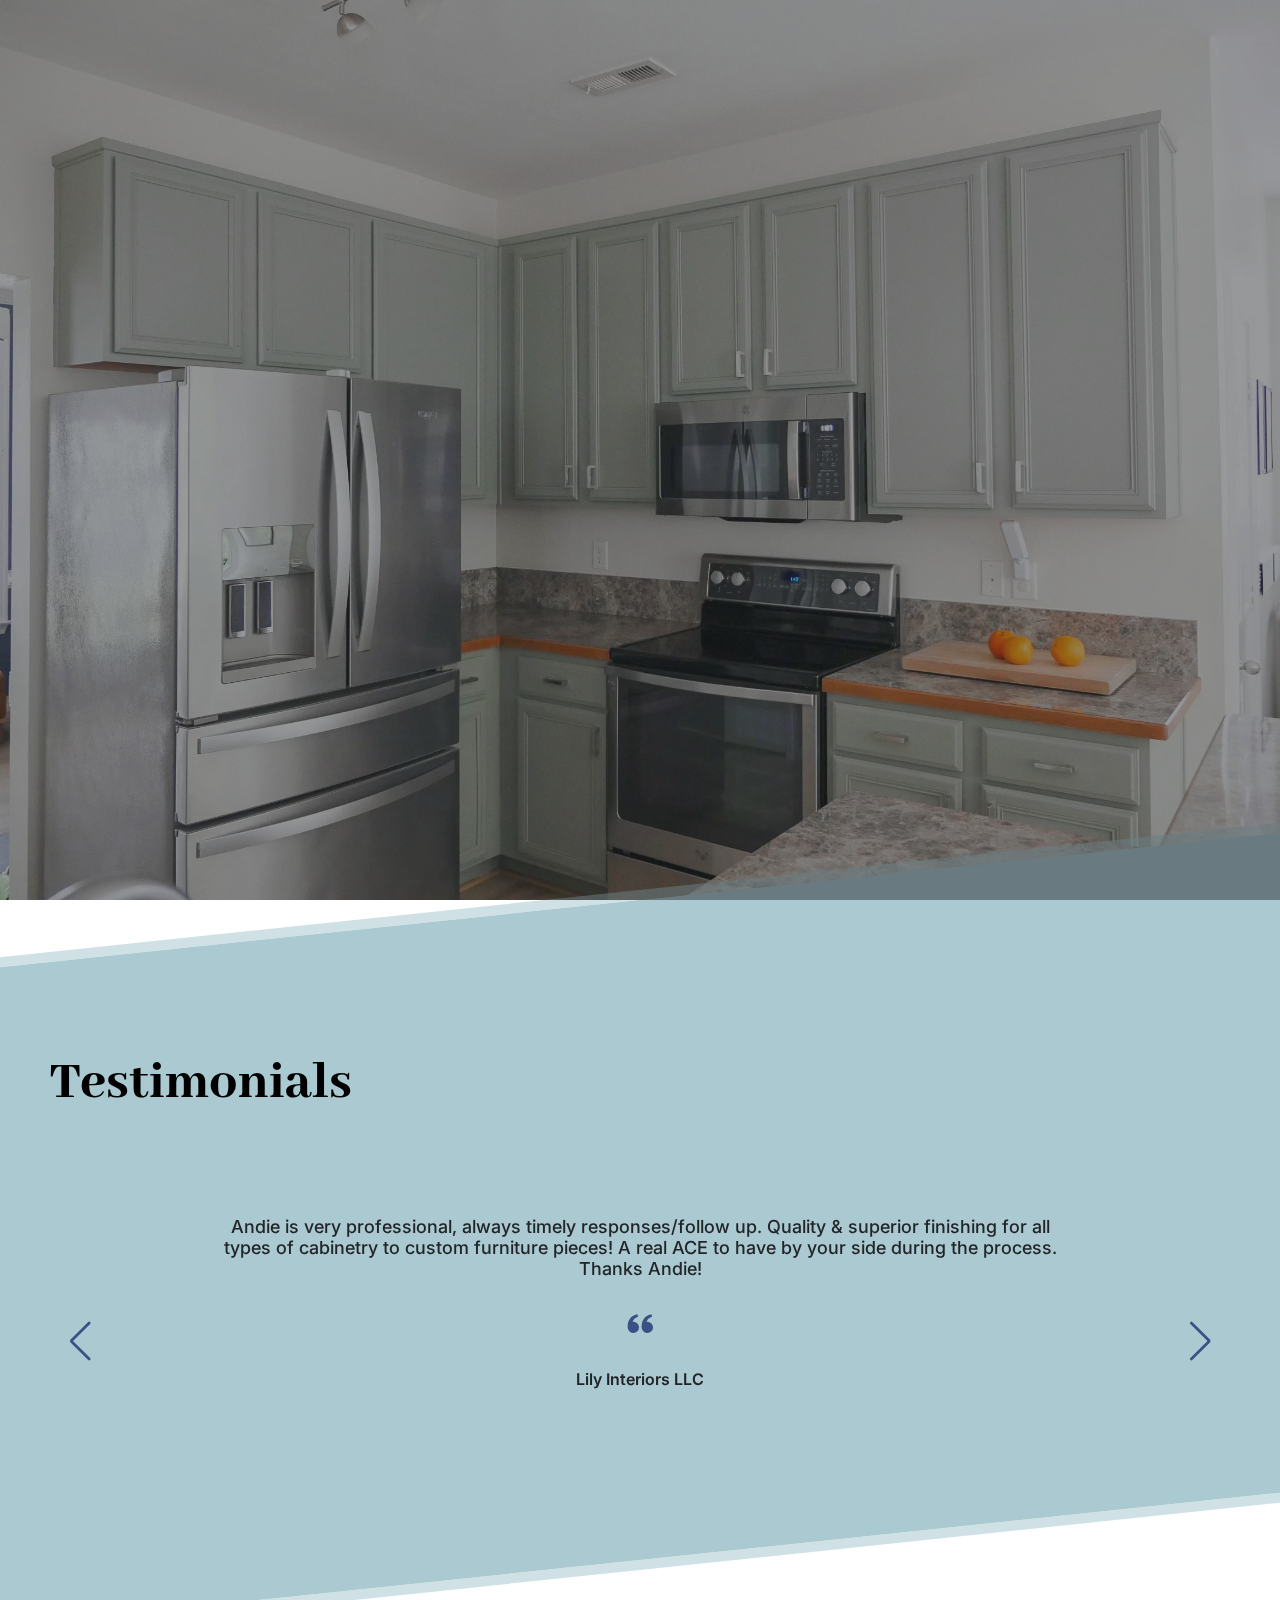
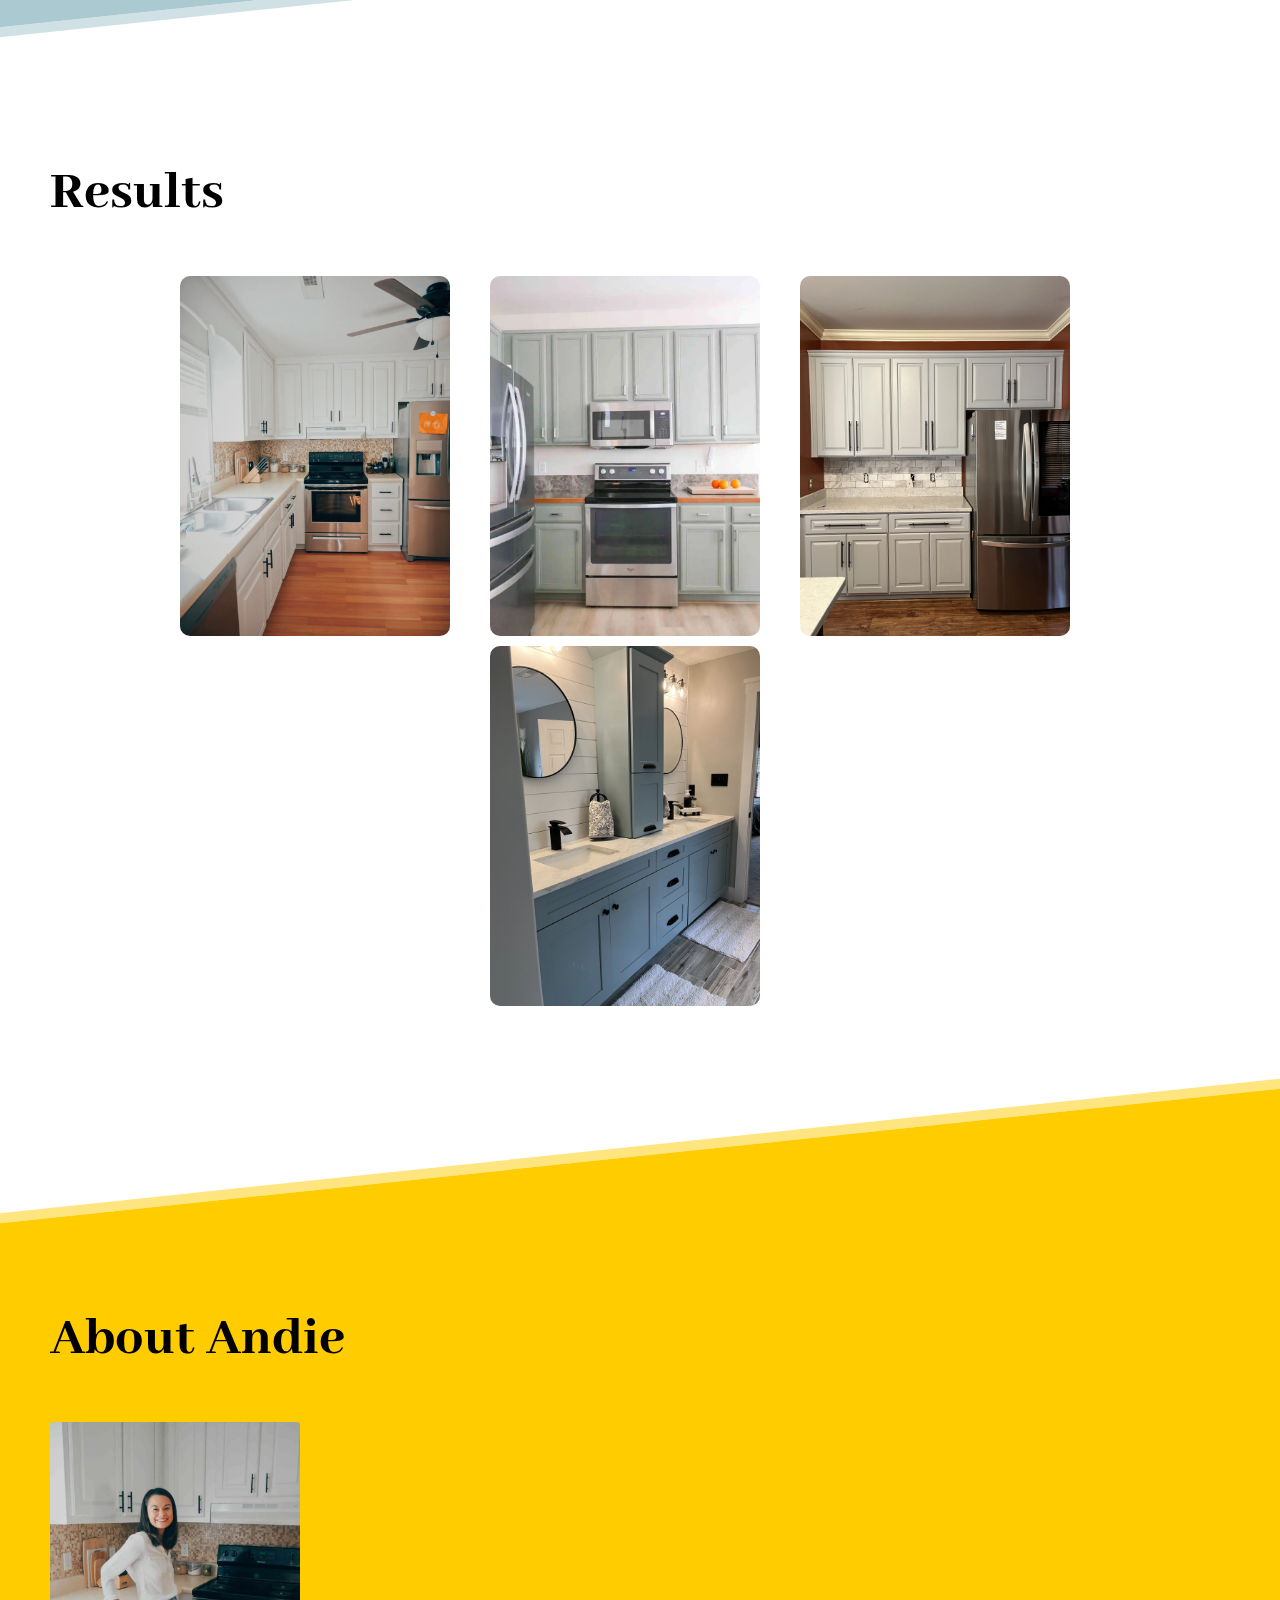
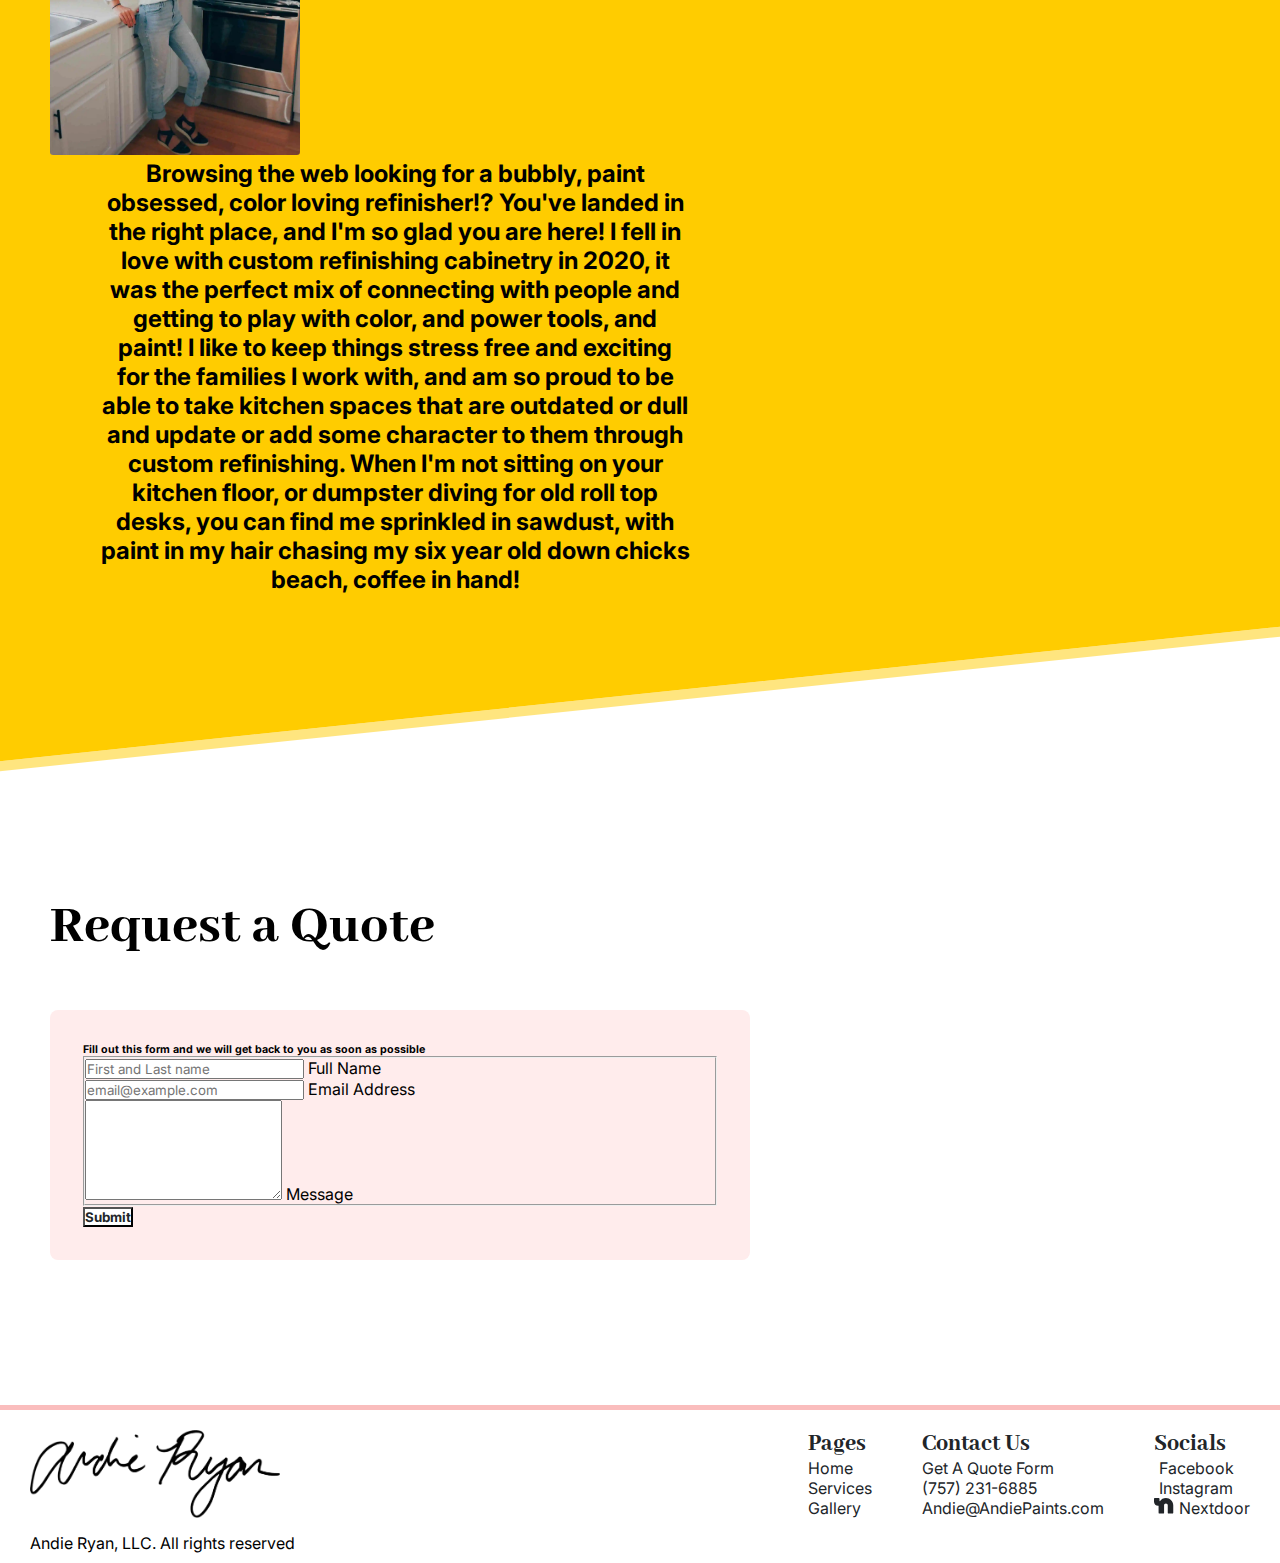
==== index.html @ fbf5e5aa "Testing opengraph" ====
<!DOCTYPE html>
<html lang="en">
<head>
    <meta charset="UTF-8">
    <meta http-equiv="X-UA-Compatible" content="IE=edge">
    <meta name="viewport" content="width=device-width, initial-scale=1.0">
    <link href="https://cdn.jsdelivr.net/npm/bootstrap@5.2.2/dist/css/bootstrap.min.css" rel="stylesheet" integrity="sha384-Zenh87qX5JnK2Jl0vWa8Ck2rdkQ2Bzep5IDxbcnCeuOxjzrPF/et3URy9Bv1WTRi" crossorigin="anonymous">
    <link rel="stylesheet" href="https://cdnjs.cloudflare.com/ajax/libs/font-awesome/6.2.0/css/all.min.css" integrity="sha512-xh6O/CkQoPOWDdYTDqeRdPCVd1SpvCA9XXcUnZS2FmJNp1coAFzvtCN9BmamE+4aHK8yyUHUSCcJHgXloTyT2A==" crossorigin="anonymous" referrerpolicy="no-referrer" />
    <link rel="stylesheet" href="https://cdn.jsdelivr.net/npm/swiper@9/swiper-bundle.min.css"/>
    <link
      href="https://unpkg.com/boxicons@2.1.2/css/boxicons.min.css"
      rel="stylesheet"
    />
    <link rel="stylesheet" href="assets/css/glightbox.min.css" />
    <link rel="stylesheet" href="assets/css/style.css">
    <title>Andie Paints</title>
    <meta property="og:type" content="website">
    <meta property="og:title" content="Andie Ryan">
    <meta property="og:url" content="https://andiepaints.com">
    <meta property="og:image" content="https://andiepaints.com/assets/media/images/BusinessCard.png">
    <meta property="og:description" content="Cabinet Redinishing, Furniture Painting, and Design">
</head>
<body data-page="home">
    <div id="banner" class="position-relative">
        <div class="hero-swiper">
            <div class="swiper-wrapper">
                <div class="swiper-slide">
                    <img src="assets/media/images/Hero/slide1.webp">
                </div>
                <div class="swiper-slide">
                    <img src="assets/media/images/Hero/slide2.webp">
                </div>
                <div class="swiper-slide">
                    <img src="assets/media/images/Hero/slide3.webp">
                </div>
                <div class="swiper-slide">
                    <img src="assets/media/images/Hero/slide4.webp">
                </div>
            </div>
        </div>
          <div id="header" class="d-flex flex-column">
            <nav id="navigation" class=" navbar navbar-expand-md">
                <div class="container-fluid">
                    <a id="logo" class="navbar-brand d-flex flex-column" href="/">
                        <img src="/assets/media/images/LogoWhite.png" alt="." class="logo-img-nav">
                    </a>
                    <button class="navbar-toggler ms-auto" type="button" data-bs-toggle="offcanvas" data-bs-target="#offcanvasNavbar" aria-controls="offcanvasNavbar">
                        <span class="navbar-toggler-icon"></span>
                    </button>
                    <div class="sidebar offcanvas offcanvas-end" tabindex="-1" id="offcanvasNavbar" aria-labelledby="offcanvasNavbarLabel">
                        <div class="offcanvas-header">
                            <h5 class="offcanvas-title" id="offcanvasNavbarLabel"></h5>
                            <button type="button"  data-bs-dismiss="offcanvas" aria-label="Close"><i class="fa-solid fa-xmark"></i></button>
                        </div>
                        <div class="offcanvas-body">
                            <ul class="navbar-nav justify-content-end flex-grow-1 pe-3 fs-5 align-items-center">
                                <li class="nav-item">
                                    <a class="nav-link active" aria-current="page" href="/">Home</a>
                                </li>
                                <li class="nav-item">
                                    <a class="nav-link" href="services">Services</a>
                                </li>
                                <li class="nav-item">
                                    <a class="nav-link" href="gallery">Gallery</a>
                                </li>
                                <li class="nav-item">
                                    <a class="nav-link contact-email" href="" data-bs-toggle="modal" data-bs-target="#contact-modal">Get a Quote</a>
                                </li>
                                
                            </ul>
                        </div>
                    </div>
                </div>
            </nav> 
            <div class=" mission-container d-flex flex-column justify-content-center">
                <p id="mission" class="d-flex flex-column">
                    <span id="mission-i">Cabinet Painting,</span>
                    <span id="mission-i">Refinishing, & Design.</span>
                </p>
            </div>
          </div>
    </div>   
    <section id="testimonials">
        <h2 class="title">Testimonials</h2>
        <div class="testimonial mySwiper">
            <div class="testi-content swiper-wrapper">
                <div class="slide swiper-slide">
                    <p>
                        Andie is very professional, always timely responses/follow up. Quality & superior finishing for all types of cabinetry to custom furniture pieces! A real ACE to have by your side during the process. Thanks Andie!
                    </p>
    
                    <i class="bx bxs-quote-alt-left quote-icon"></i>
    
                    <div class="details">
                        <span class="name">Lily Interiors LLC</span>
                    </div>
                </div>
                <div class="slide swiper-slide">
                    <p>
                        We loved working with Andie! From zeroing in on a color to the day the doors went back on, it was great. Excellent communication and attention to detail. She is also super friendly and just a joy to work with.
                    </p>
    
                    <i class="bx bxs-quote-alt-left quote-icon"></i>
    
                    <div class="details">
                        <span class="name">Leah M.</span>
                    </div>
                </div>
                <div class="slide swiper-slide">
                    <p>
                        Andie was amazing! She updated my kitchen cabinets from a dark and boring wood to pure white. The process was quick, and my kitchen now looks brighter and feels airy. She was a pleasure to work with.
                    </p>
    
                    <i class="bx bxs-quote-alt-left quote-icon"></i>
    
                    <div class="details">
                        <span class="name">Magna S.</span>
                    </div>
                </div>
                <div class="slide swiper-slide">
                    <p>
                        Working with Andie was amazing!  A true professional.  She gave me a start and end date and worked exactly to that schedule. I am also thankful for her suggestions, she really has an eye for what she does.  She's warm and friendly and so easy to work with.  I have a new friend 😀.  I'll definitely refer her to anyone that needs her services. Also ❤️ that she is a Woman Owned Business.
                    </p>
    
                    <i class="bx bxs-quote-alt-left quote-icon"></i>
    
                    <div class="details">
                        <span class="name">Marcia S.</span>
                    </div>
                </div>
                <div class="slide swiper-slide">
                    <p>
                        Andie is phenomenal! We loved working with her! She explained the process in detail and had excellent communication throughout. We didn't know where to begin with colors and hardware; she had amazing recommendations for both! We love how our cabinets turned out. Will have Andie paint anything we need in the future!
                    </p>
    
                    <i class="bx bxs-quote-alt-left quote-icon"></i>
    
                    <div class="details">
                        <span class="name">Kelsey P.</span>
                    </div>
                </div>
            </div>
            <div class="swiper-button-next nav-btn"></div>
            <div class="swiper-button-prev nav-btn"></div>
            <div class="swiper-pagination"></div>
          </div>
    </section>
    <section id="home-gallery">
        <h2 class="title">Results</h2>
        <ul id="gallery">
            <li>
                <a href="assets/media/images/Gallery/gallery1.webp" class="glightbox" data-gallery="gallery1" data-effect="fade">
                    <img loading="lazy" src="assets/media/images/Gallery/gallery1.webp" class="left-gallery rounded" >
                </a>
            </li>
            <li>
                <a href="assets/media/images/Gallery/gallery2.webp" class="glightbox" data-gallery="gallery1" data-effect="fade">
                    <img loading="lazy" src="assets/media/images/Gallery/gallery2.webp" class="middle-gallery rounded">
                </a>
            </li>
            <li>
                <a href="assets/media/images/Gallery/gallery3.webp" class="glightbox" data-gallery="gallery1" data-effect="fade">
                    <img loading="lazy" src="assets/media/images/Gallery/gallery3.webp" class=" rounded">
                </a>
            </li>
            <li>
                <a href="assets/media/images/Gallery/gallery4.webp" class="glightbox" data-gallery="gallery1" data-effect="fade">
                    <img loading="lazy" src="assets/media/images/Gallery/gallery4.webp" class=" rounded">
                </a>
            </li>
        </ul>
    </section>
    <section id="about" class="d-flex ">
        <h2 class="title">About Andie</h2>
        <div  class="d-flex flex-row content">
            <a class="glightbox" href="assets/media/images/Andie/Andie_Ryan.webp" data-gallery="about-andie">
                <img loading="lazy" id="about-left" class="mx-auto" width="250px" src="assets/media/images/Andie/Andie_Ryan.webp">

            </a>
            <p id="about-right" class="desc">Browsing the web looking for a bubbly, paint obsessed, color loving refinisher!? You've landed in the right place, and I'm so glad you are here! I fell in love with custom refinishing cabinetry in 2020, it was the perfect mix of connecting with people and getting to play with color, and power tools, and paint! I like to keep things stress free and exciting for the families I work with, and am so proud to be able to take kitchen spaces that are outdated or dull and update or add some character to them through custom refinishing. When I'm not sitting on your kitchen floor, or dumpster diving for old roll top desks, you can find me sprinkled in sawdust, with paint in my hair chasing my six year old down chicks beach, coffee in hand!</p>
            </div>
        </div>
    </section>
    <section id="contact-us" class="d-flex">
        <h2 class="title">Request a Quote</h2>
        <div  class="d-flex flex-row content">
            <form action="https://formspree.io/f/xdovwjjy" method="POST" id="contact-form" class="needs-validation" novalidate>
                <h6 class="mb-3">
                    Fill out this form and we will get back to you as soon as possible
                </h6>
                <fieldset id="form-content" class="has-validation">
                    <div class="form-floating mb-3 has-validation">
                        <input class="form-control" type="text" name="Name" id="full-name" placeholder="First and Last name" required>
                        <label for="full-name" class="form-label">Full Name</label>
                    </div>
                    <div class="form-floating mb-3">
                        <input class="form-control" type="email" name="Email" id="email-address" placeholder="email@example.com" required>
                        <label class="form-label" for="email-address">Email Address</label>
                    </div>
                    <div class="form-floating mb-3">
                        <textarea style="height: 100px" class="form-control" rows="10" name="Message" id="message" placeholder=""required></textarea>
                        <label for="message">Message</label>  
                    </div>
                    <input type="hidden" name="_subject" id="email-subject" value="Contact Form Submission">
                </fieldset>
                <div class="btn-submit">
                    
                <button class="btn" type="submit">Submit</button>
                </div>
            </form>
        </div>
    </section>
    <div id="instafeed-container">
        
    </div>
    <section id="footer" class="d-flex flex-column">
        <a id="logo" class="footer-logo-mobile navbar-brand text-center" href="/">
            <img src="/assets/media/images/LogoBlack.png" alt="" class="logo-img">
        </a>
        <div class="footer-content">
            <a class="footer-logo" href="/">
                <img src="/assets/media/images/LogoBlack.png" alt="" class="logo-img">
            </a>
            <div class="footer-extra">
                <div>
                    <h2 class="">Pages</h2>
                    <ul class="">
                        <li><a href="/">Home</a></li>
                        <li><a href="/services">Services</a></li>
                        <li><a href="/gallery">Gallery</a></li>
                    </ul>
                </div>
                <div>
                    <h2>Contact Us</h2>
                    <ul>
                        <li><a class="footer-contact-modal" href="" data-bs-toggle="modal" data-bs-target="#contact-modal">Get A Quote Form</a></li>
                        <li><a href="tel:+7572316885">(757) 231-6885</a></li>
                        <li><a href="mailto:andie@andiepaints.com">Andie@AndiePaints.com</a></li>
                    </ul>
                </div>
                <div class="socials">
                    <h2>Socials</h2> 
                    <ul class="social-list d-flex flex-column">
                        <li>
                            <a href="https://www.facebook.com/AndiePaints">
                                <i class="social-icon fa-brands fa-facebook"></i>
                                Facebook
                            </a>
                        </li>
                        <li>
                            <a href="https://www.instagram.com/andiepaints/">
                                <i class="social-icon fa-brands fa-instagram"></i>
                                Instagram
                            </a>
                        </li>
                        <li>
                            <a href="https://nextdoor.com/pages/andie-paints-chesapeake-va/">
                                <img class="social-icon" src="/assets/media/images/Vector.svg" alt="">
                                Nextdoor
                            </a>
                        </li>
                    </ul>
                </div>
            </div>
        </div>
        <p class="copyright">
            <i class="fa-regular fa-copyright"></i>
            Andie Ryan, LLC. All rights reserved
        </p>    
    </section>
  
    <!-- Modal -->
    <div style="z-index: 10000;" class="modal fade" id="contact-modal" tabindex="-1" aria-labelledby="contact-modalLabel" aria-hidden="true">
    <div class="modal-dialog">
        <div class="modal-content">
        <div class="modal-header">
            <h1 class="modal-title fs-1">Request a Quote</h1>
            <button type="button" class="btn-close" data-bs-dismiss="modal" aria-label="Close"></button>
        </div>
        <div class="modal-body">
            <div  class="d-flex flex-row content">
                <form action="https://formspree.io/f/xdovwjjy" method="POST" id="contact-form-modal" class="needs-validation" novalidate>
                    <h6 class="mb-3">
                        Fill out this form and we will get back to you as soon as possible
                    </h6>
                    <fieldset id="form-content" class="has-validation">
                        <div class="form-floating mb-3 has-validation">
                            <input class="form-control" type="text" name="Name" id="full-name" placeholder="First and Last name" required>
                            <label for="full-name" class="form-label">Full Name</label>
                        </div>
                        <div class="form-floating mb-3">
                            <input class="form-control" type="email" name="Email" id="email-address" placeholder="email@example.com" required>
                            <label class="form-label" for="email-address">Email Address</label>
                        </div>
                        <div class="form-floating mb-3">
                            <textarea style="height: 100px" class="form-control" rows="10" name="Message" id="message" placeholder=""required></textarea>
                            <label for="message">Message</label>  
                        </div>
                        <input type="hidden" name="_subject" id="email-subject" value="Contact Form Submission">
                    </fieldset>
                    <button form="contact-form-modal" class="btn modal-submit" type="submit">Submit</button>
                </form>
            </div>
        </div>
        </div>
    </div>
    </div>
    <script src="https://cdn.jsdelivr.net/npm/@popperjs/core@2.11.6/dist/umd/popper.min.js" integrity="sha384-oBqDVmMz9ATKxIep9tiCxS/Z9fNfEXiDAYTujMAeBAsjFuCZSmKbSSUnQlmh/jp3" crossorigin="anonymous"></script>
    <script src="https://cdn.jsdelivr.net/npm/bootstrap@5.2.2/dist/js/bootstrap.min.js" integrity="sha384-IDwe1+LCz02ROU9k972gdyvl+AESN10+x7tBKgc9I5HFtuNz0wWnPclzo6p9vxnk" crossorigin="anonymous"></script>
    <script src="https://code.jquery.com/jquery-3.6.1.js" integrity="sha256-3zlB5s2uwoUzrXK3BT7AX3FyvojsraNFxCc2vC/7pNI=" crossorigin="anonymous"></script>
    <script src="assets/js/glightbox.min.js"></script>
    <script src="https://cdn.jsdelivr.net/npm/swiper@9/swiper-bundle.min.js"></script>
    <script src="assets/js/script.min.js"></script>

</body>
</html>
---- assets/css/style.css ----
@import url('https://fonts.googleapis.com/css2?family=Dancing+Script:wght@400;500;600;700&family=Inter:wght@100;200;300;400;500;600;700;800;900&family=Abhaya+Libre:wght@400;500;600;700;800&display=swap');

@font-face {
    font-family: Afrah;
    font-weight: normal;
    src: url(../fonts/AfrahDemo.otf);
}


/* contact modal */
.modal {
    background-color: rgba(255, 255, 255, 0.3) !important;
}
.modal-close {
    background-color: #212529 !important;
    color: white;
    font-weight: 600;
}
.modal-close:hover {
    background-color: white !important;
    color:#212529;
}
.modal-footer {
    justify-content: flex-start;
}
.modal-header {
    padding: 8px !important;
}
.modal-footer, .modal-header {
    border: unset;
}
#contact-modal .modal-title{
    font-family: "Abhaya Libre";
    font-weight: 800;
}
.modal-submit {
    background-color: white;
    color: #212529;
    font-weight: 600;
}
.modal-content {
    background-color: var(--lightpink) !important;
    border: unset !important;
    padding: 20px !important;
}
[data-page="home"].sticky .logo-img-nav {
    filter: invert(1)
}
[data-page="gallery"] .navbar-toggler-icon, [data-page="about"] .navbar-toggler-icon, [data-page="progress"] .navbar-toggler-icon {
    color:#212529;
}
:root {
    --yellow: #ffcc00;
    --green: #95978B;
    --teal: #aac9d1;
    --blue: #395186;
    --lightpink: #FFECEC;
    --pink: #FABDBD;
}
* {
    font-family: Inter;
    margin: 0px;
    padding: 0px;
    box-sizing: border-box;
}

#navigation #logo {
    z-index: 1;
    margin-left: 30px;
    width: 200px;
}
.offcanvas-header {
    padding-top: 30px;
    padding-right: 30px;
}
.offcanvas-header button {
    border: none;
    background-color: transparent;
}
.offcanvas-header i::before {
    color: #212529;
    font-size: 2rem;
}
#footer #logo {
    margin-left: 0;
}
#contact-form {
    background-color: var(--lightpink);
    padding: 33px;
    border-radius: 8px;
    display: flex;
    flex-direction: column;
    width: 700px;
}
#contact-form fieldset {
    display: flex;
    flex-direction: column;
}
.btn-submit .btn{
    background-color: white;
    color: #212529;
    font-weight: bold;
}
.btn-submit .btn:hover, .modal-submit:hover {
    background-color: #212529;
    color: white;
}
.footer-logo {
    display: grid;
    align-content: center;
}
.footer-logo .logo-img {
    width: 250px;
}
#logo span {
    line-height: 2rem;
}
#navigation {
    z-index: 10000;
    transition: .5s;
}
.navbar-toggler-icon {
    z-index: 1000;
    color: white;
    background-image: none;
}
.navbar .btn-close {
    background-image: none;
    font-size: 30px;
    position: relative;
    color: #212529;
    z-index: 10000;
}
.btn-close i {
    color: #212529 !important;
}
.btn-close,
.btn-close:focus,
.btn-close:active,
.navbar-toggler,
.navbar-toggler:focus,
.navbar-toggler:active,
.navbar-toggler-icon:focus {
    outline: none !important;
    box-shadow: none !important;
    border: none !important;
}
.navbar-toggler-icon::before {
    font-family: FontAwesome;
    font-size: 30px;
    content: "\f0c9";

}
#home-header {
    z-index: -1;
}
[data-page="home"] #navigation .nav-link {
    color: white;
}
#navigation .nav-link {
    color:#212529;
    font-size: 1.5rem;
    font-weight: 600;
    flex: 0 1 auto;
}
.nav-link:hover {
    color: var(--pink) !important;
}
[data-page="home"] .nav-link:hover {
    color: var(--pink ) !important
}
body.sticky #navigation {
    position: fixed;
    width: 100%;
    background: white;
    text-align: left;
    padding-left: 20px;
    transition: .5s;
    top: 0;
    border-bottom: 5px solid var(--pink);
    
 }
body.sticky .nav-link {
    color:#212529 !important;
}
#banner {
    top: 0;
    background-size: cover;
    height: 100vh;
    width: 100%;
    z-index: 999;
}
[data-page="gallery"] #banner, [data-page="about"] #banner {
    background: unset;
    height: unset;
}
[data-page="gallery"] #header, [data-page="about"] #header {
    height: unset;
}
.hero-swiper {
    position: absolute;
    width: 100%;
    height: 100vh;
    top: 0px;
    left: 0px;
    z-index: 0;
    overflow: hidden;
}
.hero-swiper .swiper-slide {
    text-align: center;
    font-size: 18px;
    display: flex;
    justify-content: center;
    align-items: center;
}
.hero-swiper .swiper-slide img {
    display: block;
    width: 100%;
    height: 100%;
    object-fit: cover;
}
#banner:after {
    z-index: 1;
    content: '';
    width: 100%;
    position: absolute;
    top: 0;
    left: 0;
    right: 0;
    bottom: 0;
    background: #21252779;
}
#header {
    height: 100vh;
}
.sidebar {
    width: 100px;
}
.mission-container {
    flex: 1 1 auto;

}
#mission {
    z-index: 999;
    color: white;
    font-size: 55px;
    font-family: "Abhaya Libre";
    font-weight: bold;
    margin-left: 50px;
}
#mission-i {
    /* font-style: oblique; */
    font-family: "Abhaya Libre";
    line-height: .9;
    letter-spacing: 0%;
    z-index: 999;
}
.process-video {
    height: 450px;
}
#gallerypage {
    z-index: 998;
    padding: 100px 50px;
    margin-top: 50px;
    margin-bottom: 50px;
    flex-direction: column;
    transform: skewY(-6deg);
    background-color: var(--yellow);
    outline: 10px solid rgba(255, 204, 0, 0.5);
    width: 100%;
}
#gallerypage #gallery, #gallerypage .title {
    transform: skewY(6deg)
}
#home-process {
    z-index: 998;
    padding: 100px 50px;
    margin-top: 50px;
    margin-bottom: 50px;
    flex-direction: column;
    transform: skewY(-6deg);
    background-color: var(--blue);
    width: 100%;
}
.home-process {
    transform: skewY(6deg);
    color: white;
    
}
#home-process .title, #about .title, #home-gallery .title, #testimonials .title, #gallerypage .title, #about-page .title, #about-process .title, #mission-statement .title, #story .title, #contact-us .title{
    margin-bottom: 50px;
    margin-top: 50px;
    font-family: "Abhaya Libre";
    font-weight: 800;
    font-size: 3.5rem;
}
.desc {
    font-size: 1.5rem;
}
.lil-title {
    font-size: 2.5rem;
}
#mission-statement {
    z-index: 998;
    width: 100%;
    padding: 100px 50px;
    flex-direction: column;
    margin-bottom: 50px;

}
#mission-statement .title {
    margin-top: 0;
}
#story {
    z-index: 998;
    width: 100%;
    padding: 100px 50px;
    flex-direction: column;
    margin-top: 50px;
    margin-bottom: 50px;
    transform: skewY(-6deg);
    background-color: var(--teal);
    outline: 10px solid rgba(170, 201, 209, .55);

}
#story > * {
    transform: skewY(6deg);
}
#about-process {
    z-index: 998;
    width: 100%;
    padding: 100px 50px;
    flex-direction: row;
    margin-top: 50px;
    margin-bottom: 50px;
}
#about {
    z-index: 998;
    width: 100%;
    padding: 100px 50px;
    flex-direction: column;
    margin-top: 50px;
    margin-bottom: 50px;
    transform: skewY(-6deg);
    background-color: var(--yellow);
    outline: 10px solid rgba(255, 204, 0, 0.5);

}
#about .title, #about .content {
    transform: skewY(6deg);
}
#about .desc {
    word-wrap: normal;
    flex-wrap: wrap;
}
#about-left {
    flex: 1;

}
#about .content, #home-process .content {
    align-items: center;
}
#about-left, #process-left {
    border-radius: .2rem;
}
#about-right, #process-right {
    flex: 2;
    text-align: center;
    font-weight: 700;
    font-size: 1.5rem;
    width: 50%;
    margin: 0 50px;
}
#process-right {
    width: 100%;
}
#process-right a {
    margin-top: 30px;
}
#process-btn {
    padding: 15px 20px;
    font-weight: 700;
    font-size: 1.2rem;
    border: 2px solid white;
    background-color: unset;
    color: white;
}
#process-btn:hover {
    background-color: white;
    color: var(--blue);
}
.desc {
    font-weight: 500;

}
#home-gallery {
    width: 100%;
    padding: 100px 50px;
    margin-top: 50px;
    margin-bottom: 50px;

}
#about-page {
    z-index: 998;
    width: 100%;
    padding: 0 50px;
    flex-direction: column;
    margin-top: 50px;
    margin-bottom: 50px;
}
#about-page .desc {
    font-size: 1.2rem;
    word-wrap: normal;
    flex-wrap: wrap;
}
#about-page .title {
    margin-bottom: 15px;
}
.about-process h2 {
    font-family: "abhaya libre";
    font-weight: 900;
}
.about-process img {
    border-radius: 10px;
}
.about-process {
    flex-wrap: wrap;
    gap: 10px;
}
#gallery {
    display: flex;
    flex-wrap: wrap;
    justify-content: center;
    gap: 10px;

}
#navigation .active {
    /* color: var(--pink) !important; */
    font-style: italic;
}
[data-page="home"] #gallery > li {
    flex-basis: 300px; /*width: 350px;*/
    position: relative;
}
[data-page="home"] #gallery li img {
    object-fit: cover;
    max-width: 90%;
    height: auto;
    vertical-align: middle;
    border-radius: 10px;
}
[data-page="gallery"] #gallery > li {
    flex-basis: 300px;
    position: relative;
}

[data-page="gallery"] #gallery li img {
    object-fit: cover;
    max-width: 100%;
    height: auto;
    vertical-align: middle;
    border-radius: 10px;
}
#testimonials {
    width: 100%;
    padding: 100px 50px;
    background-color: var(--teal);
    outline: 10px solid rgba(170, 201, 209, .55);
    transform: skewY(-6deg);

}
#testimonials .title {
    transform: skewY(6deg);
    
}
.testimonial {
    transform: skewY(6deg);
    position: relative;
    display: flex;
    /* max-width: 900px; */
    width: 100%;
    padding: 50px 0;
    overflow: hidden;
}
.testimonial .image {
    height: 170px;
    width: 170px;
    object-fit: cover;
    border-radius: 50%;
  }
  .testimonial .slide {
    display: flex;
    align-items: center;
    justify-content: center;
    flex-direction: column;
    row-gap: 30px;
    height: 100%;
    width: 100%;
  }
  .slide p {
    text-align: center;
    padding: 0 160px;
    font-size: 18px;
    font-weight: 400;
    color: #212529;
    font-weight: 500;
  }
  .slide .quote-icon {
    font-size: 30px;
    color: var(--blue);
  }
  .slide .details {
    display: flex;
    flex-direction: column;
    align-items: center;
  }
  .details .name {
    font-size: 16px;
    font-weight: 600;
    color: #212529;
  }
  /* swiper button css */
  .nav-btn {
    height: 40px;
    width: 40px;
    transform: translateY(30px);
    transition: 0.2s;
  }
  .nav-btn::after,
  .nav-btn::before {
    font-size: 40px;
    color: var(--blue);
  }
  .nav-btn:hover::after,
  .nav-btn:hover::before {
    opacity: 75%;
  }
  .swiper-pagination-bullet {
    background-color: rgba(0, 0, 0, 0.8);
  }
  .swiper-pagination-bullet-active {
    background-color: var(--blue);
  }
  @media screen and (max-width: 768px) {
    .slide p {
      padding: 0 20px;
    }
    .nav-btn {
      display: none;
    }
  }
  

#quotes {
    display: flex;
    flex-wrap: wrap;
    flex-direction: column;
    justify-content: center;
    gap: 10px;

}
#quotes > li {
    position: relative;
    padding: 10px;
}
#quotes .quote {
    font-family: "Abhaya Libre";
    font-size: 25px;
    font-weight: bold;
}
#quotes .author {
    font-style: italic;
    font-weight: 600;
    font-size: 18px;
    color: var(--teal);
}
#contactus {
    margin-top: 50px;
}
#contactus-btn {
    margin: 30px 0
}
.gallery-btn {
    color: white;
    font-size: 40px;
    font-weight: 700;
    background-color: gray;
    width: 100%;
}
#contact-us {
    z-index: 998;
    width: 100%;
    padding: 100px 50px;
    flex-direction: column;
    margin-top: 50px;
    margin-bottom: 50px;
    justify-content: center;

}
#contact-us .content {
    justify-content: center;
}
#footer {
    /* z-index: 999; */
    background-color: white;
    box-shadow: 0 -5px 0 0 var(--pink);
    /* outline: 5px solid var(--pink); */
    width: 100%;
    padding: 10px 30px;
    padding-top: 20px;
    position: relative;
}
ul {
    list-style-type: none;
    padding-left: unset;
}
#footer #logo-img{
    width: 100px;
}
#footer a, .socials li{
    text-decoration: unset;
    color: #212529;
}
#footer h2 {
    font-family: "Abhaya Libre";
    font-weight: 800;
    color: #212529;
}
.footer-contact-modal {
    cursor: pointer;
}
.social-list {
    gap: 5px;
}
.social-icon {
    width: auto;
    font-size: 1.7em;
}
.socials a:hover {
    text-decoration: none;
}
.social-icon:hover {
    text-decoration: none;
}
.footer-content {
    display: flex;
    flex-basis: auto;
    justify-content: space-between;
    width: 100%;
}
.footer-extra {
    display: flex;
    justify-content: flex-end;
    width: 50%;
    gap: 50px;
    /* width: 100%; */
    /* flex: 1 1 auto; */
}
.footer-extra div {
    display: flex;
    flex-direction: column;
}
#footer .socials i, #footer .socials img {
    margin-right: 5px;
}
.socials a {
    display: flex;
    flex-direction: row;
    align-items: baseline;
}
.social a {
    display: flex;
    flex-direction: row;
}
#footer .socials li {
    align-items: center;
}
#footer .copyright {
    text-align: start;
    padding-top: 15px;
    margin-bottom: 0;
}
#footer li:hover {
    text-decoration: underline;
}
#footer ul {
    margin-bottom: 0;
}
.footer-logo-mobile {
    display: none;
}
#footer .copyright i {
    font-size: .85rem;
}
.images {
    --bs-gutter-y: 1.5rem;
}

.modal {
    display: none;
    position: fixed;
    z-index: 1001;
    /* padding-top: 100px; */
    left: 0;
    top: 0;
    width: 100vw;
    height: 100vh;
    background-color: black;
}
.modal-content {
    position: relative;
    background-color: #fefefe;
    margin: auto;
    padding: 0;
    height: fit-content;
    max-width: 1200px;
}
.close {
    color: white;
    position: absolute;
    top: 10px;
    right: 25px;
    font-size: 35px;
    font-weight: bold;
  }
  
.close:hover,
.close:focus {
    color: #999;
    text-decoration: none;
    cursor: pointer;
}
.caption-container {
    text-align: center;
    background-color: black;
    padding: 2px 16px;
    color: white;
  }
.lb-image {
    border: none !important;
}
@media (max-width: 767px) {
    .navbar-nav {
        align-items: center !important;
    }
    .sidebar {
        max-width: 80%;
    }
    .navbar-nav .contact-email {
        margin-left: 0;
    }
    #logo {
        width: 200px;
    }
    body.sticky .nav-link {
        color: #212529 !important;
    }
    .nav-link {
        color: #212529 !important;
    }
    
    .sticky .navbar-toggler-icon::before {
        color: #212529;
    }
    #process-left {
        display: none;
    }
    #about .title, #home-process .title, #home-gallery .title, #gallerypage .title, #testimonials .title, #about-process .title, #contact-us .title {
        font-size: 40px;
        margin-top: 25px;
        margin-bottom: 25px;
    }
    #about, #home-process, #home-gallery, #testimonials, #contact-us {
        padding: 50px 25px;
    }
    #about .content{
    }
    #about p {
        font-size: .8rem;
        text-align: center;
        margin: 0 20px;
    }
    #about img {
        width: 150px;
    }
    #gallery img {
        margin-bottom: 30px;
    }
    #gallery-btn {
        height:none;
    }
    #mission {
        font-size: 2.5rem;
    }
    #process-right {
        margin: 0;
    }
    #home-process .desc {
        font-size: 1rem;
    }
    #process-btn {
        font-size: 1rem;
    }
    #quotes .quote {
        font-size: 20px;
    }
    #footer #logo {
        margin-left: auto;
        margin-right: auto;
        align-items: center;
        justify-content: center;
    }
    #footer .logo-img {
        width: 200px;
    }
    .footer-logo-mobile {
        display: unset;
    }
    .footer-extra {
        flex-direction: row;
        width: 100%;
        flex-wrap: wrap;
        justify-content: center;
        gap: 20px;
    }
    .footer-content {
        flex-direction: column;
    }
    .footer-logo {
        display: none;
    }
    .socials a {
        font-size: 16px;
    }
}
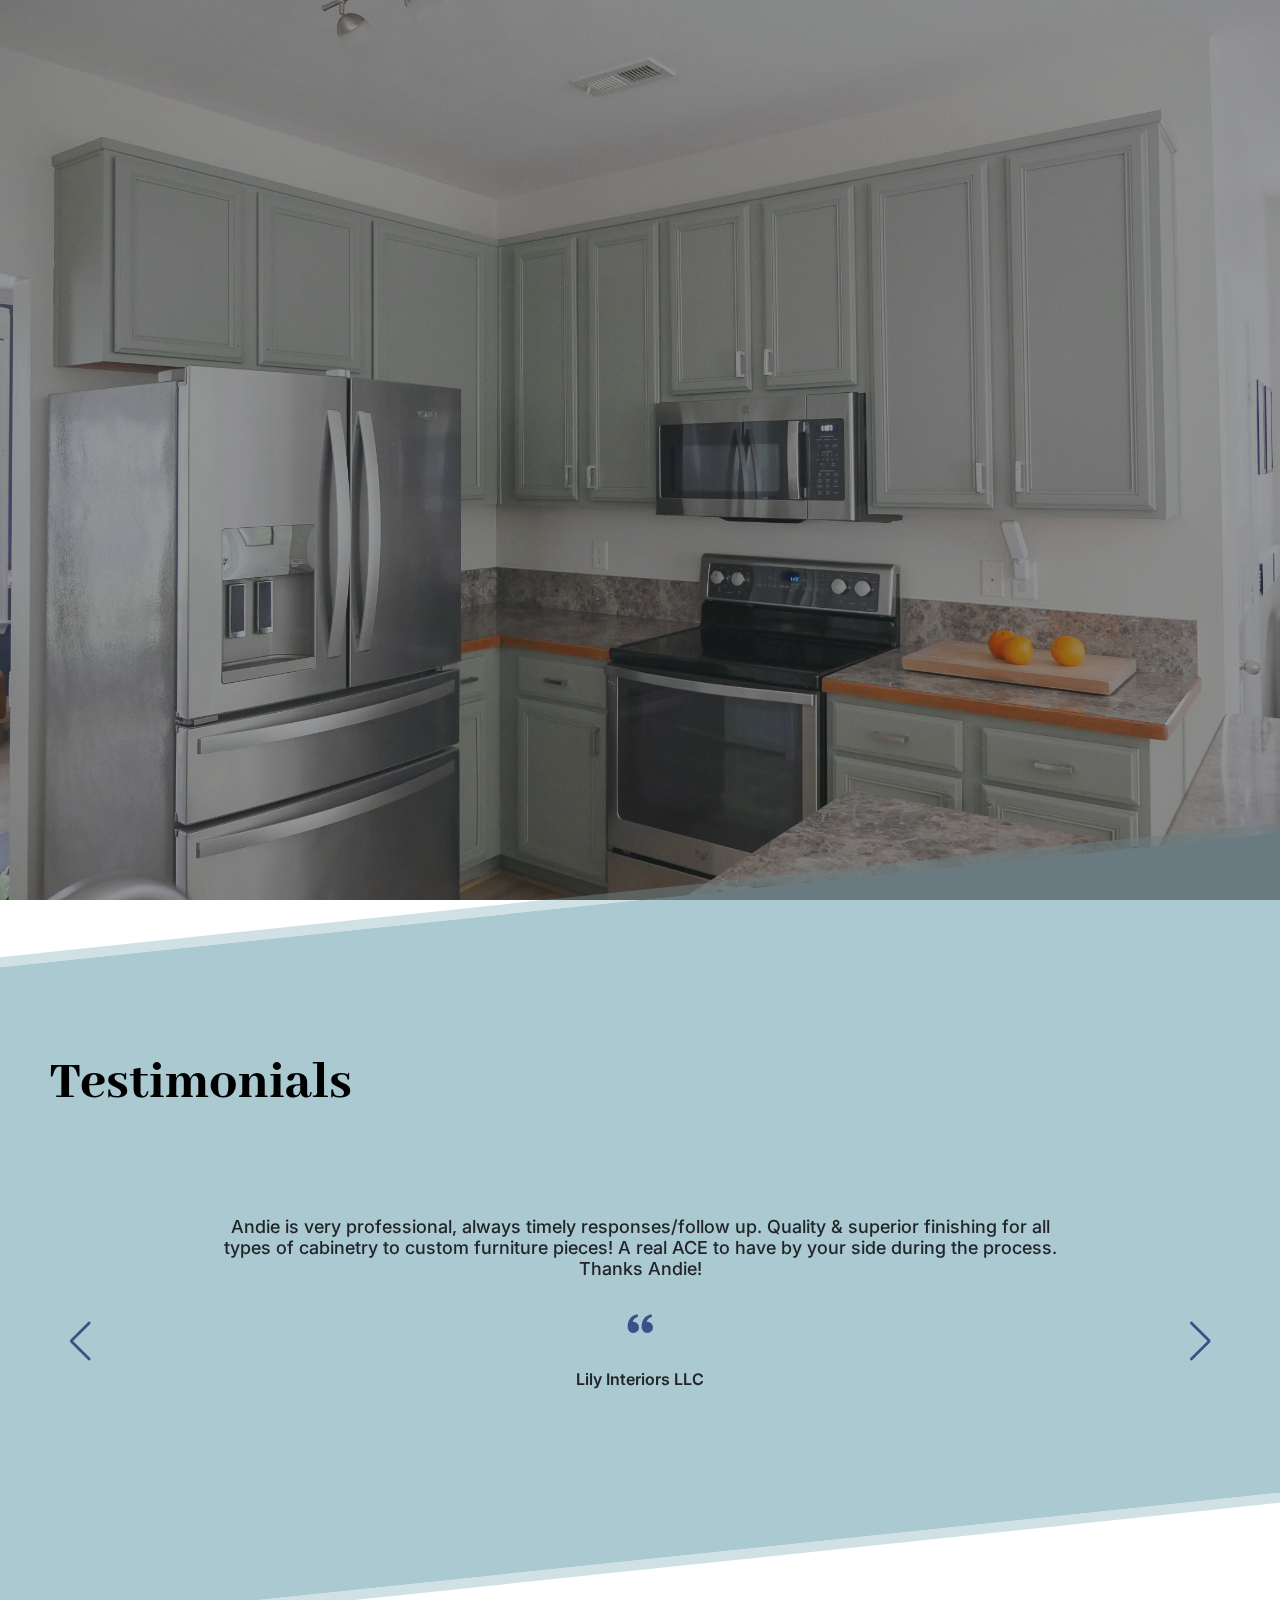
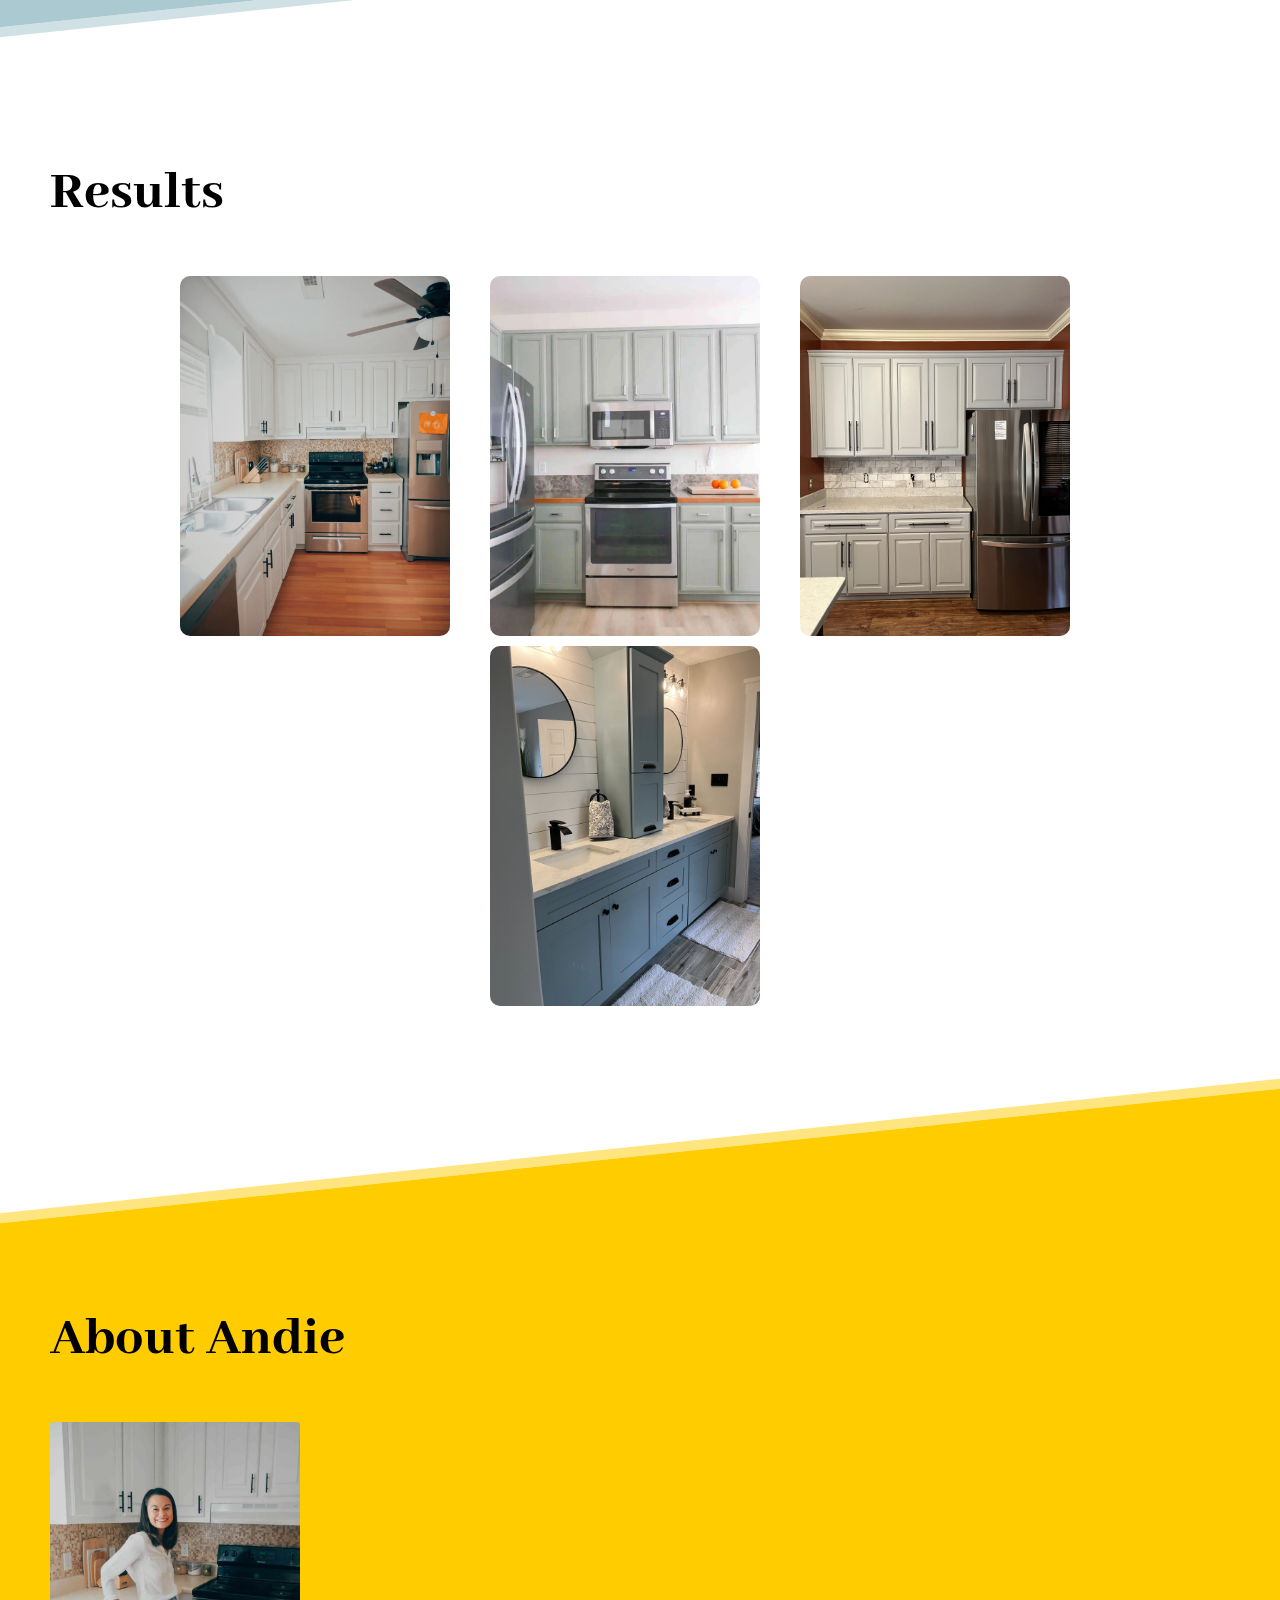
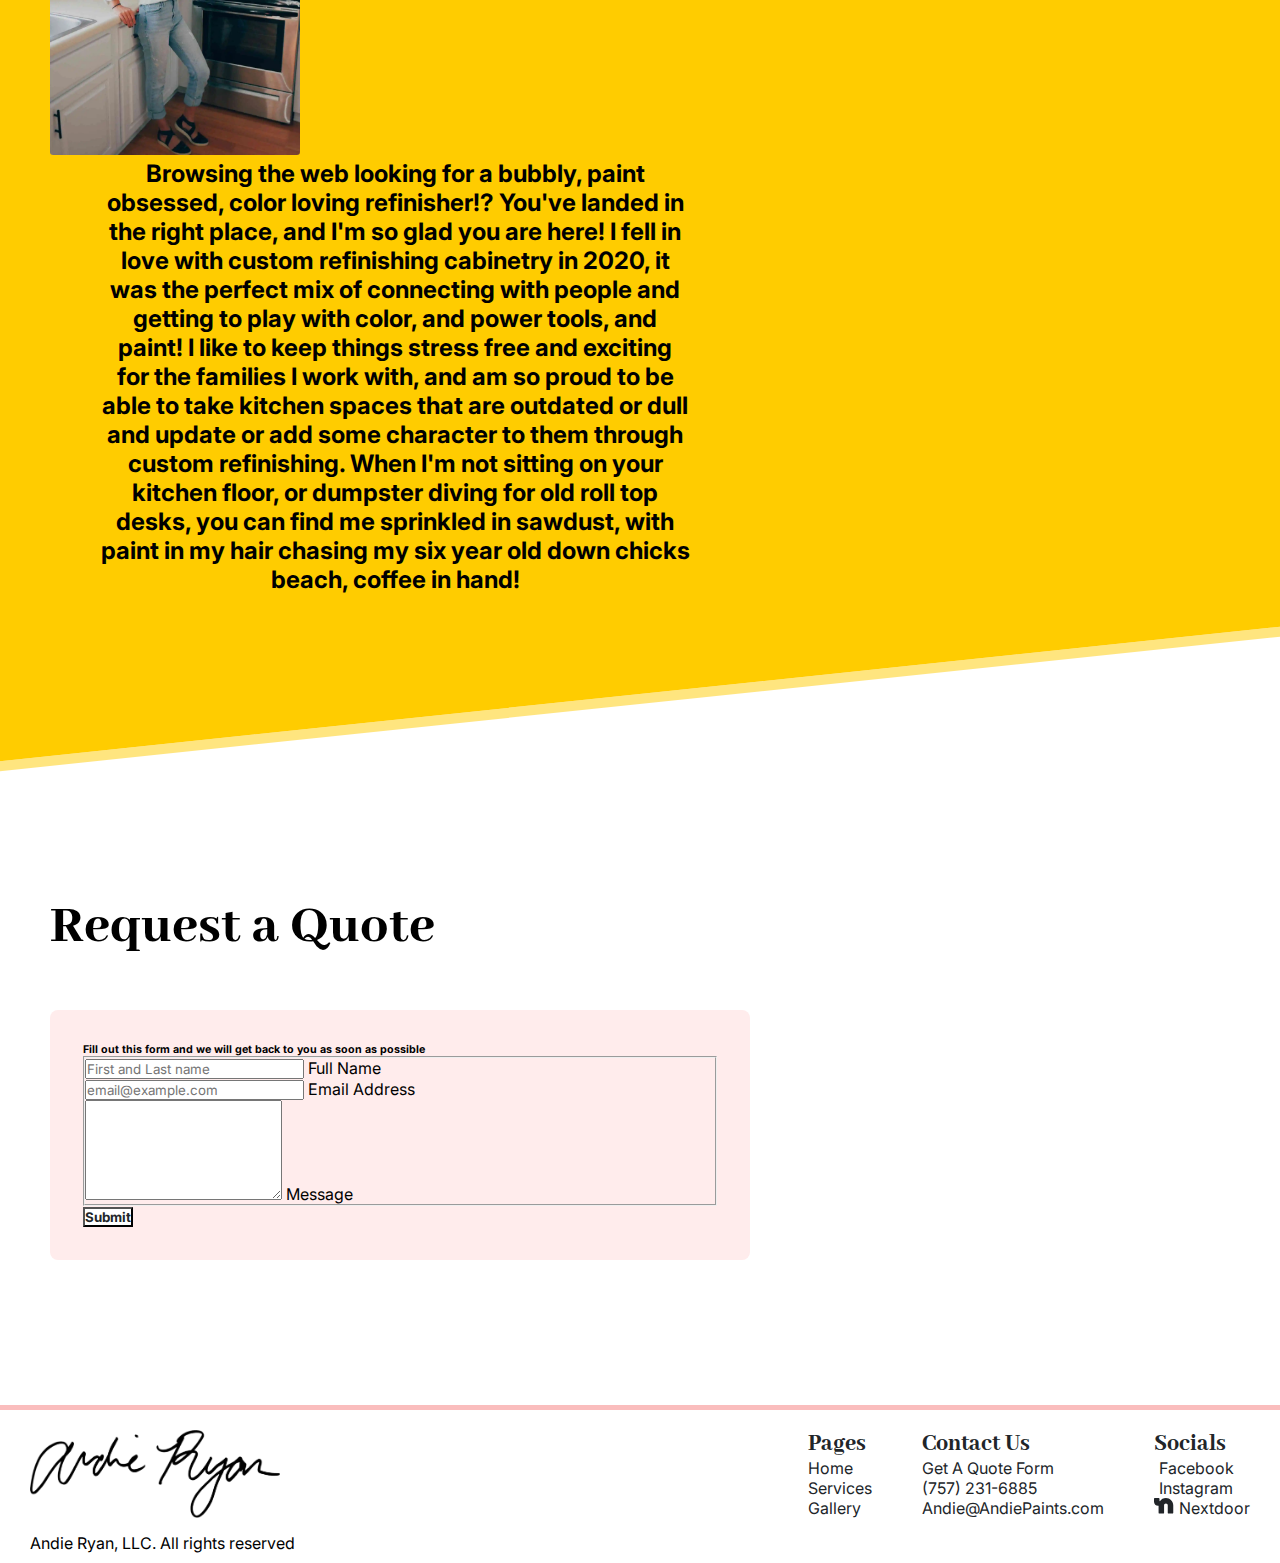
==== commit 35f37801: "Update index.html" ====
--- a/index.html
+++ b/index.html
@@ -14,11 +14,20 @@
     <link rel="stylesheet" href="assets/css/glightbox.min.css" />
     <link rel="stylesheet" href="assets/css/style.css">
     <title>Andie Paints</title>
+    <meta name="description" content="Cabinet Redinishing, Furniture Painting, and Design">
     <meta property="og:type" content="website">
     <meta property="og:title" content="Andie Ryan">
     <meta property="og:url" content="https://andiepaints.com">
     <meta property="og:image" content="https://andiepaints.com/assets/media/images/BusinessCard.png">
+    <meta property="og:image:secure_url" content="https://andiepaints.com/assets/media/images/BusinessCard.png">
     <meta property="og:description" content="Cabinet Redinishing, Furniture Painting, and Design">
+    <!-- Twitter Meta Tags -->
+    <meta name="twitter:card" content="summary_large_image">
+    <meta property="twitter:domain" content="andiepaints.com">
+    <meta property="twitter:url" content="https://andiepaints.com">
+    <meta name="twitter:title" content="Andie Ryan">
+    <meta name="twitter:description" content="Cabinet Redinishing, Furniture Painting, and Design">
+    <meta name="twitter:image" content="https://andiepaints.com/assets/media/images/BusinessCard.png">
 </head>
 <body data-page="home">
     <div id="banner" class="position-relative">
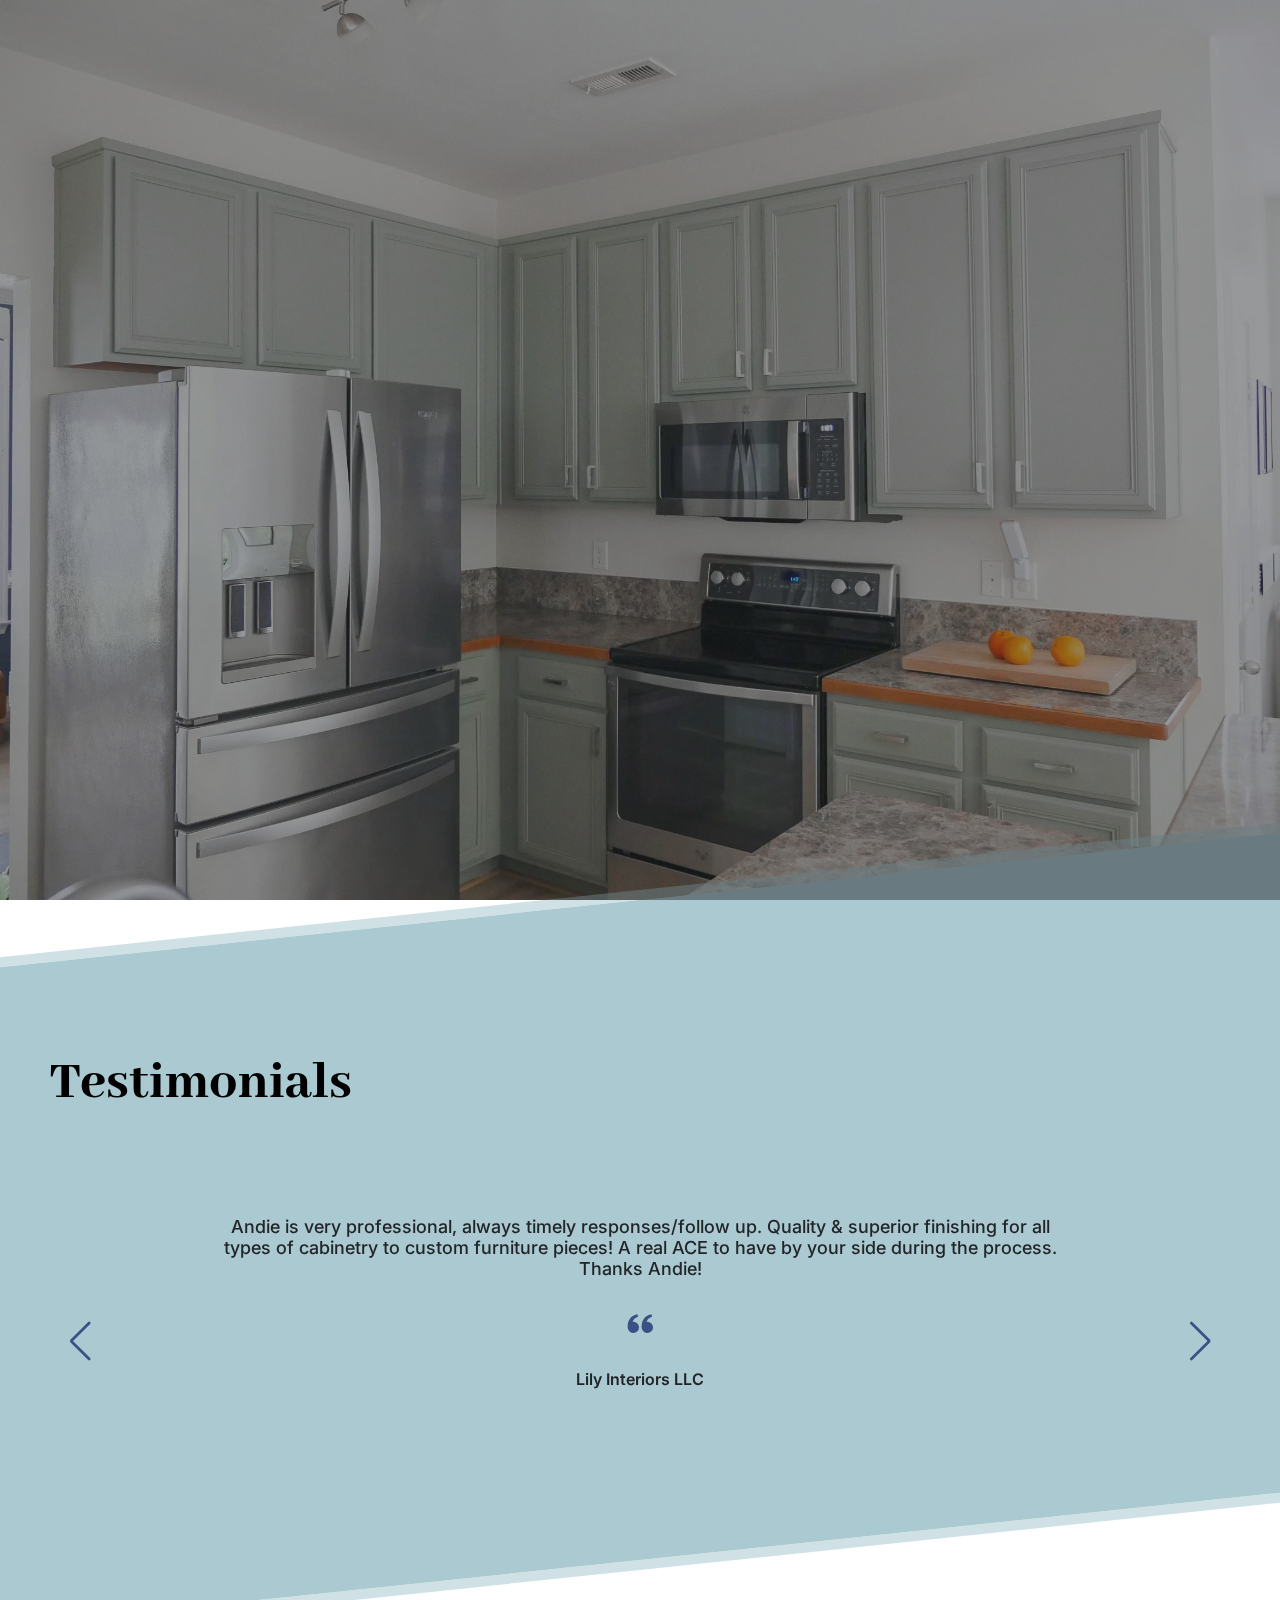
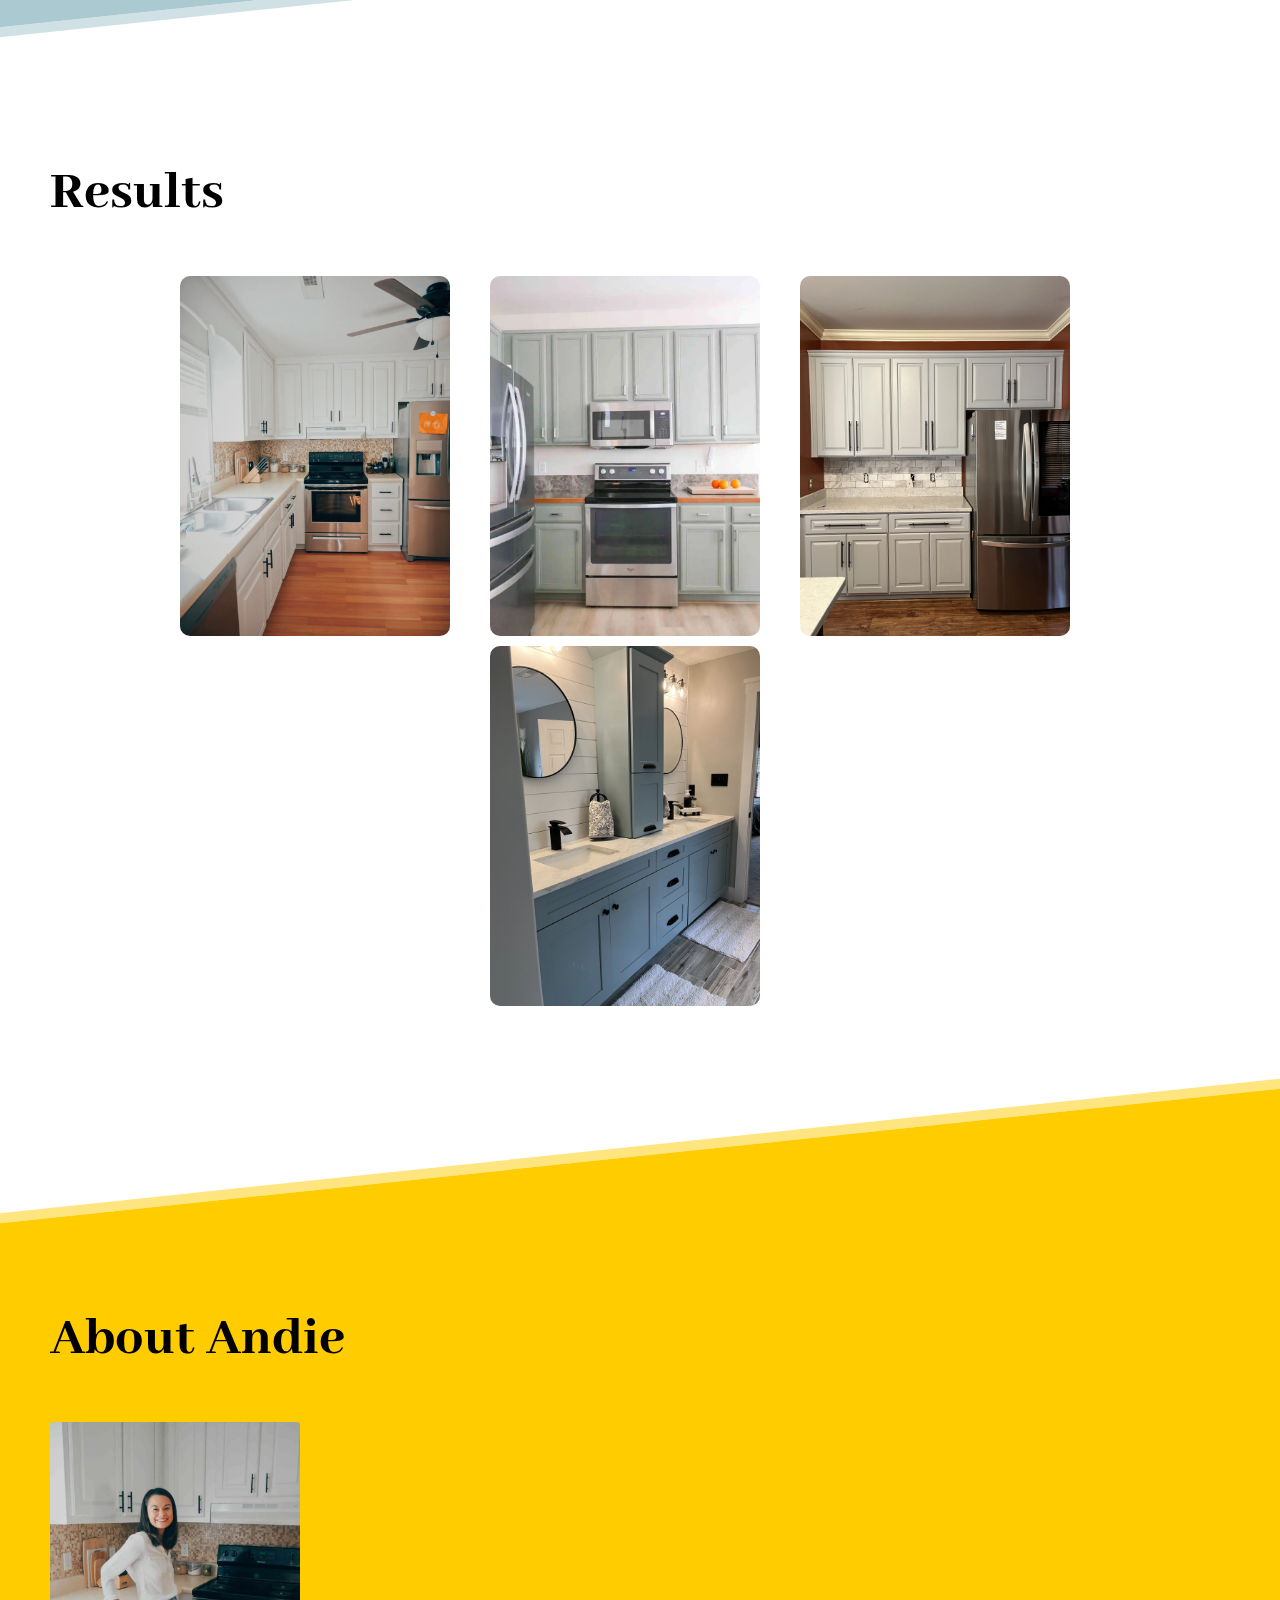
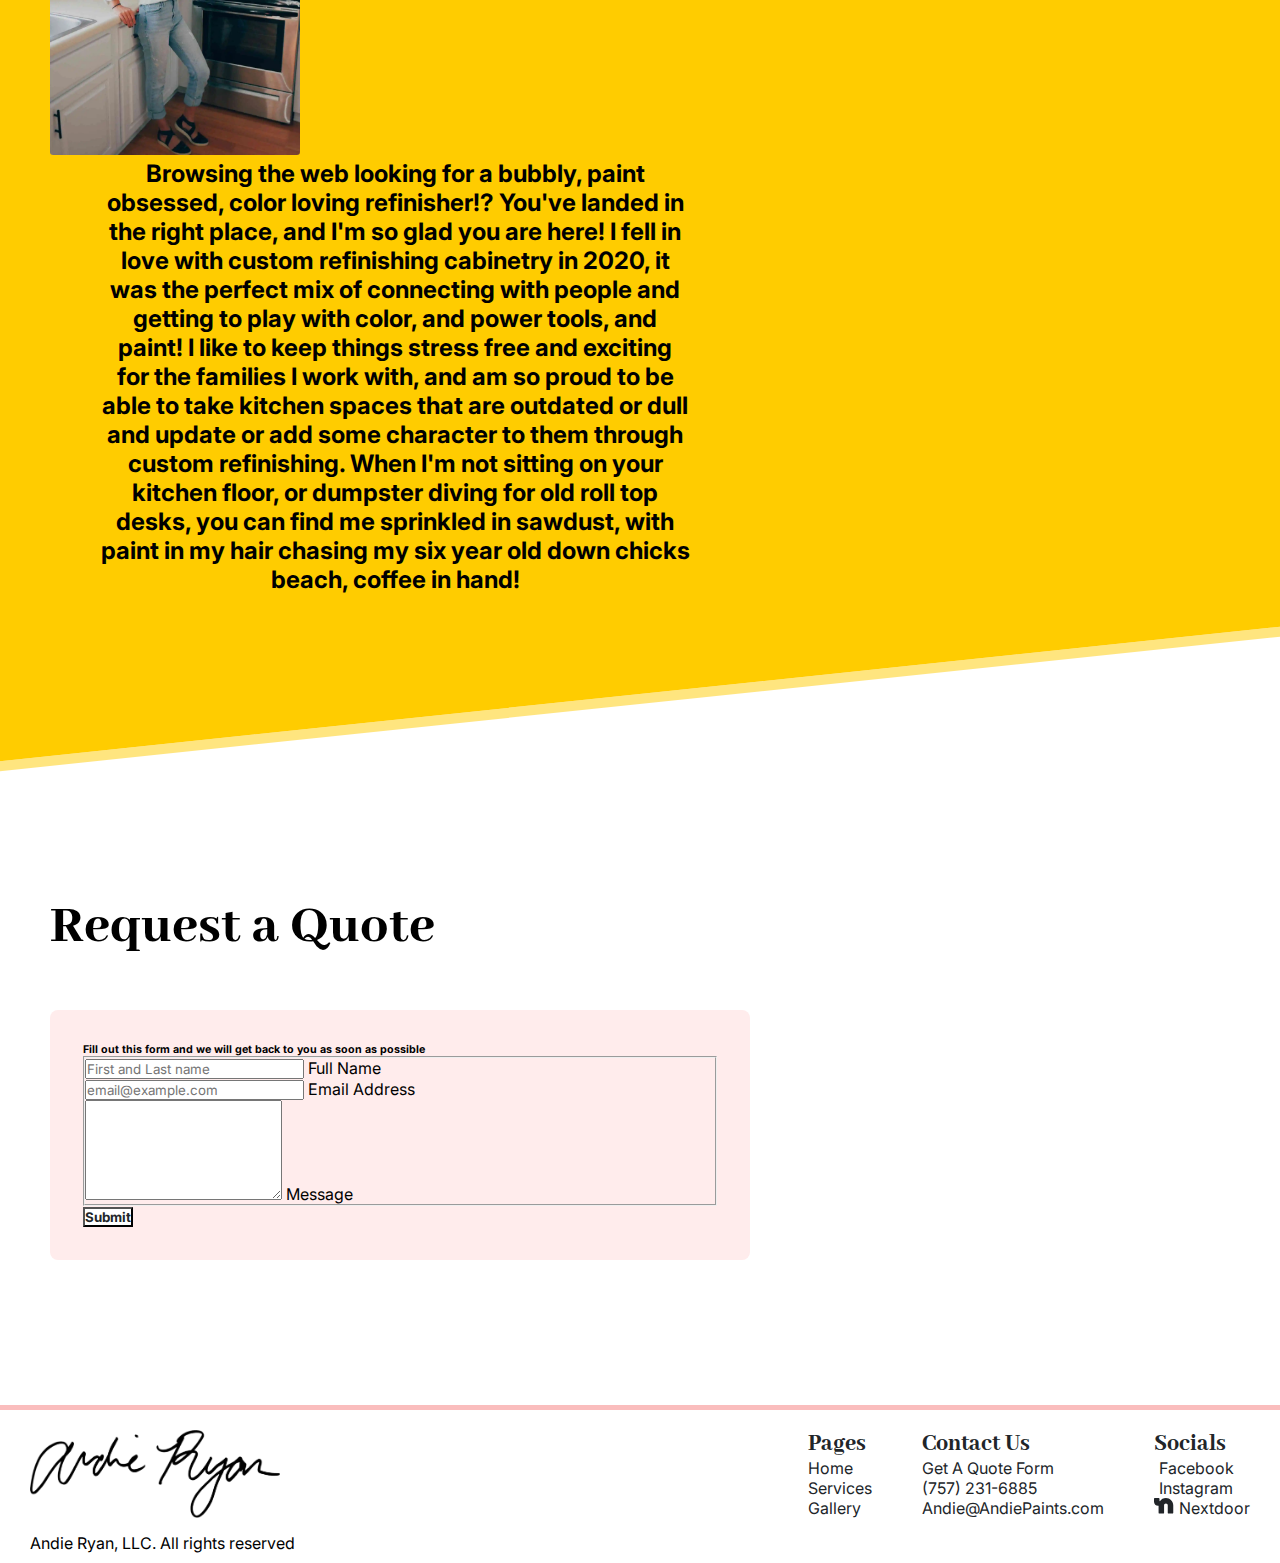
==== commit 9b0f686f: "Update index.html" ====
--- a/index.html
+++ b/index.html
@@ -17,6 +17,7 @@
     <meta name="description" content="Cabinet Redinishing, Furniture Painting, and Design">
     <meta property="og:type" content="website">
     <meta property="og:title" content="Andie Ryan">
+    <meta property="og:site_name" content="Andie Ryan">
     <meta property="og:url" content="https://andiepaints.com">
     <meta property="og:image" content="https://andiepaints.com/assets/media/images/BusinessCard.png">
     <meta property="og:image:secure_url" content="https://andiepaints.com/assets/media/images/BusinessCard.png">
